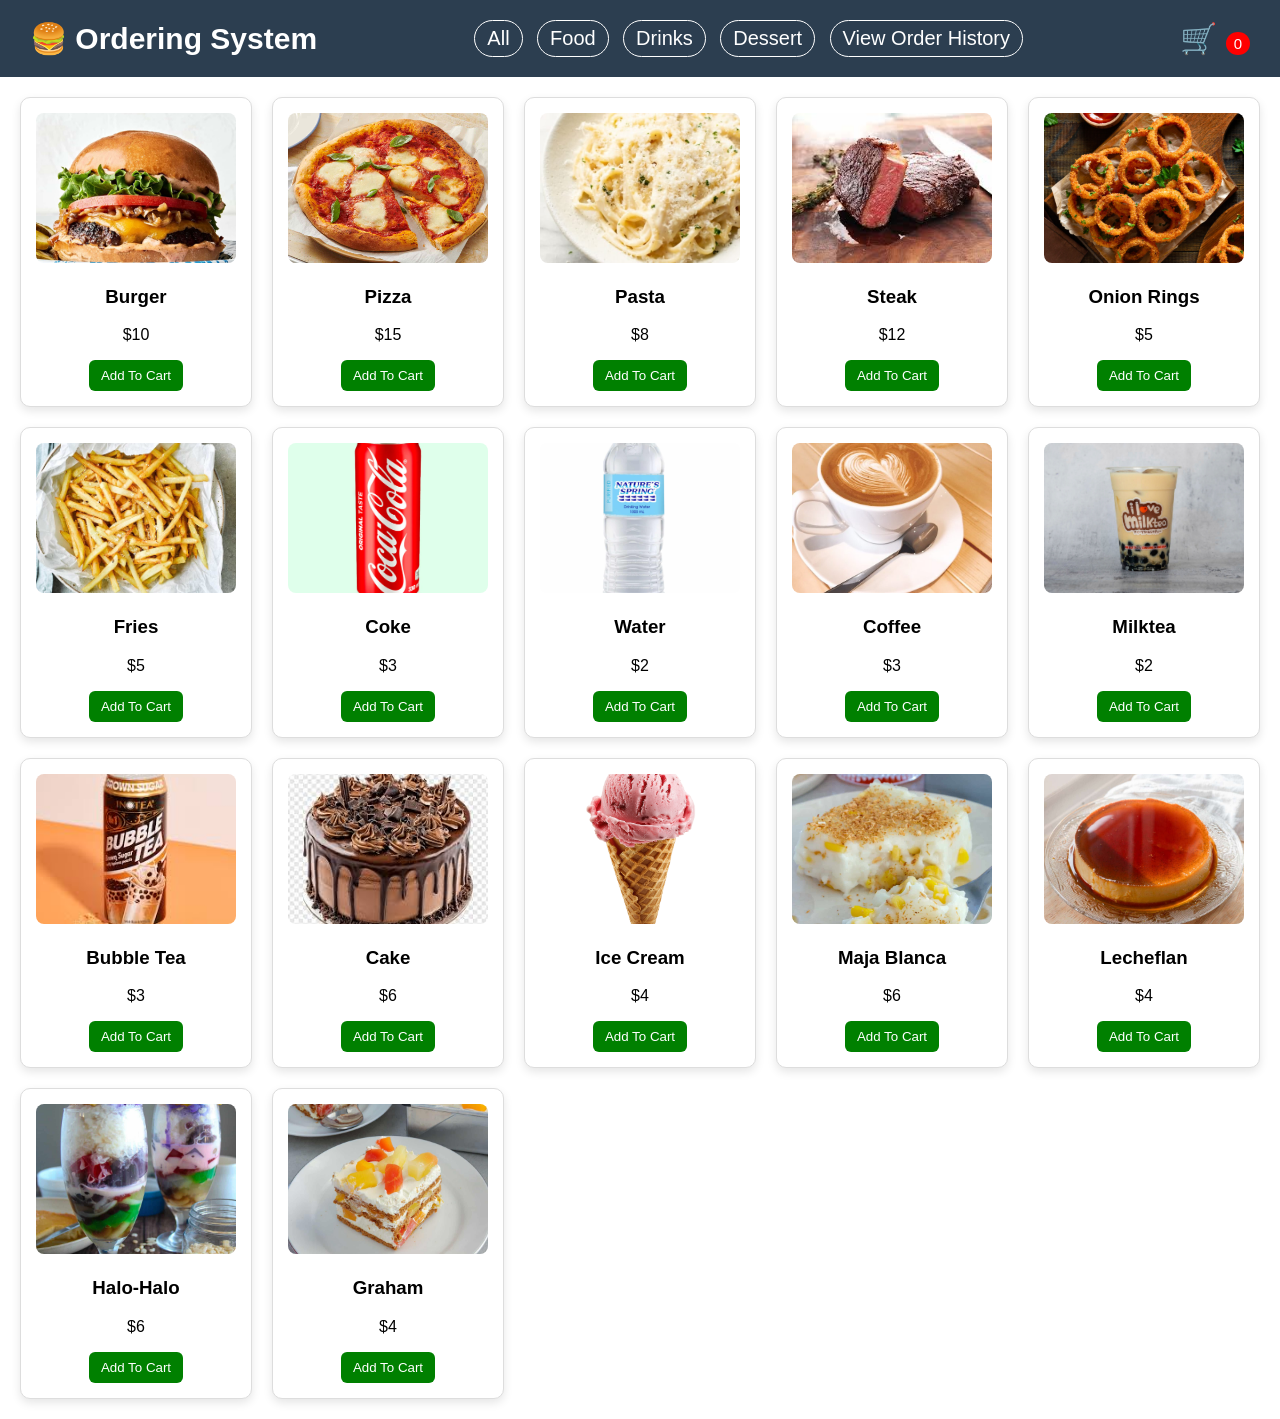
==== index.html @ 7a235441 "Initial commit - Full Stack Ordering System" ====
<!DOCTYPE html>
<html>
<head>
<meta name="viewport" content="width=device-width, initial-scale=1.0">
<title>Visual Ordering Subsystem</title>
<link rel="stylesheet" href="css/style.css">
</head>
<body>

<!-- ================= NAVBAR ================= -->

<nav class="navbar">
  <div class="nav-left">
    <h2>🍔 Ordering System</h2>
  </div>

  <div class="nav-center">
    <button onclick="filterCategory('All')">All</button>
    <button onclick="filterCategory('Food')">Food</button>
    <button onclick="filterCategory('Drinks')">Drinks</button>
    <button onclick="filterCategory('Dessert')">Dessert</button>

    <button onclick="window.location.href='order.html'">
      View Order History
    </button>
  </div>

  <div class="nav-right">
    <div class="cart-icon" onclick="openCart()">
      🛒 <span id="cart-count">0</span>
    </div>
  </div>
</nav>

<!-- ================= PRODUCTS ================= -->

<div class="products-container" id="products"></div>

<!-- ================= CART MODAL ================= -->

<div id="cart-modal" class="modal">
  <div class="modal-content">

    <span class="close" onclick="closeCart()">×</span>

    <h2>Your Cart</h2>

    <div id="cart"></div>
    <h3 id="total"></h3>

    <button id="checkoutBtn" onclick="checkout()">
      Checkout
    </button>

  </div>
</div>

<!-- ================= SUCCESS MODAL ================= -->

<div id="checkout-success" class="success-modal">

  <div class="success-content">

    <h2>✅ Order Successfully Placed!</h2>
    <p>Your order has been saved successfully.</p>

    <button onclick="goToOrders()">
      📦 View Order History
    </button>

    <button onclick="closeSuccess()">
      Close
    </button>

  </div>

</div>

<script src="js/script.js"></script>

</body>
</html>
---- css/style.css ----
body {
  font-family: Arial;
  padding: 0;
  margin: 0;
}

/* ================= NAVBAR ================= */

.navbar {
  display: flex;
  justify-content: space-between;
  align-items: center;
  background: #2c3e50;
  padding: 15px 30px;
  color: white;
  flex-wrap: wrap;
}

.nav-left h2 {
  margin: 0;
  font-size: 30px;

}

.nav-center button {
  background: transparent;
  border: 1px solid white;
  color: white;
  padding: 6px 12px;
  margin: 5px;
  border-radius: 20px;
  cursor: pointer;
  transition: 0.3s;
  font-size: 20px;
}

.nav-center button:hover {
  background: white;
  color: #2c3e50;
}

.nav-right {
  font-size: 20px;
  cursor: pointer;
}

/* Responsive Navbar */
@media (max-width: 768px) {
  .navbar {
    flex-direction: column;
    text-align: center;
  }
  .nav-center{
    margin: 10px 0;
    
  }
}

/* ================= PRODUCTS GRID ================= */

.products-container {
  display: grid;
  grid-template-columns: repeat(auto-fit, minmax(220px, 1fr));
  gap: 20px;
  padding: 20px;
}

/* ================= CARD ================= */

.card {
  border: 1px solid #ddd;
  padding: 15px;
  text-align: center;
  border-radius: 10px;
  box-shadow: 0 4px 10px rgba(0,0,0,0.1);
  background: white;
  transition: transform 0.2s ease;
}

.card:hover {
  transform: translateY(-5px);
}

.card img {
  width: 100%;
  height: 150px;
  object-fit: cover;
  border-radius: 8px;
}

/* ================= BUTTON ================= */

button {
  background: green;
  color: white;
  border: none;
  padding: 8px 12px;
  border-radius: 6px;
  cursor: pointer;
}

button:hover {
  background: darkgreen;
}
button:disabled {
  background: gray;
  cursor: not-allowed;
}

/* ================= CART ICON ================= */

.cart-icon {
  font-size: 30px;
  cursor: pointer;
}

#cart-count {
  background: red;
  color: white;
  border-radius: 50%;
  width: 24px;
  padding: 3px 8px;
  font-size: 15px;
}

/* ================= MODAL ================= */

.modal {
  display: none;
  position: fixed;
  top: 0;
  left: 0;
  width: 100%;
  height: 100%;
  background: rgba(0,0,0,0.5);
}

.modal-content {
  background: white;
  width: 90%;
  max-width: 400px;
  margin: 60px auto;
  padding: 20px;
  border-radius: 10px;
}

.close {
  float: right;
  font-size: 20px;
  cursor: pointer;
}

/* ================= CATEGORY BUTTONS ================= */

.categories {
  margin-bottom: 20px;
}

.categories button {
  background: #3498db;
  color: white;
  border: none;
  padding: 8px 14px;
  margin-right: 10px;
  border-radius: 6px;
  cursor: pointer;
  transition: 0.2s;
}

.categories button:hover {
  background: #2980b9;
}

/* ================= CHECKOUT SUCCESS MODAL ================= */

.success-modal {
  display: none;
  position: fixed;
  top: 0;
  left: 0;
  width: 100%;
  height: 100%;
  background: rgba(0,0,0,0.4);
  justify-content: center;
  align-items: center;
  z-index: 2000;
}

.success-content {
  background: white;
  padding: 30px;
  border-radius: 15px;
  text-align: center;
  animation: pop 0.3s ease;
  box-shadow: 0 10px 30px rgba(0,0,0,0.2);
}

.success-content button {
  margin: 10px;
  background: #3498db;
}

.success-content button:last-child {
  background: #e74c3c;
}

/* Animation */
@keyframes pop {
  from {
    transform: scale(0.7);
    opacity: 0;
  }
  to {
    transform: scale(1);
    opacity: 1;
  }
}
.toast {
  position: fixed;
  top: 20px;
  right: 20px;
  background: #2ecc71;
  color: white;
  padding: 12px 20px;
  border-radius: 8px;
  opacity: 0;
  transform: translateY(-20px);
  transition: all 0.3s ease;
  z-index: 9999;
}

.toast.error {
  background: #e74c3c;
}

.toast.show {
  opacity: 1;
  transform: translateY(0);
}
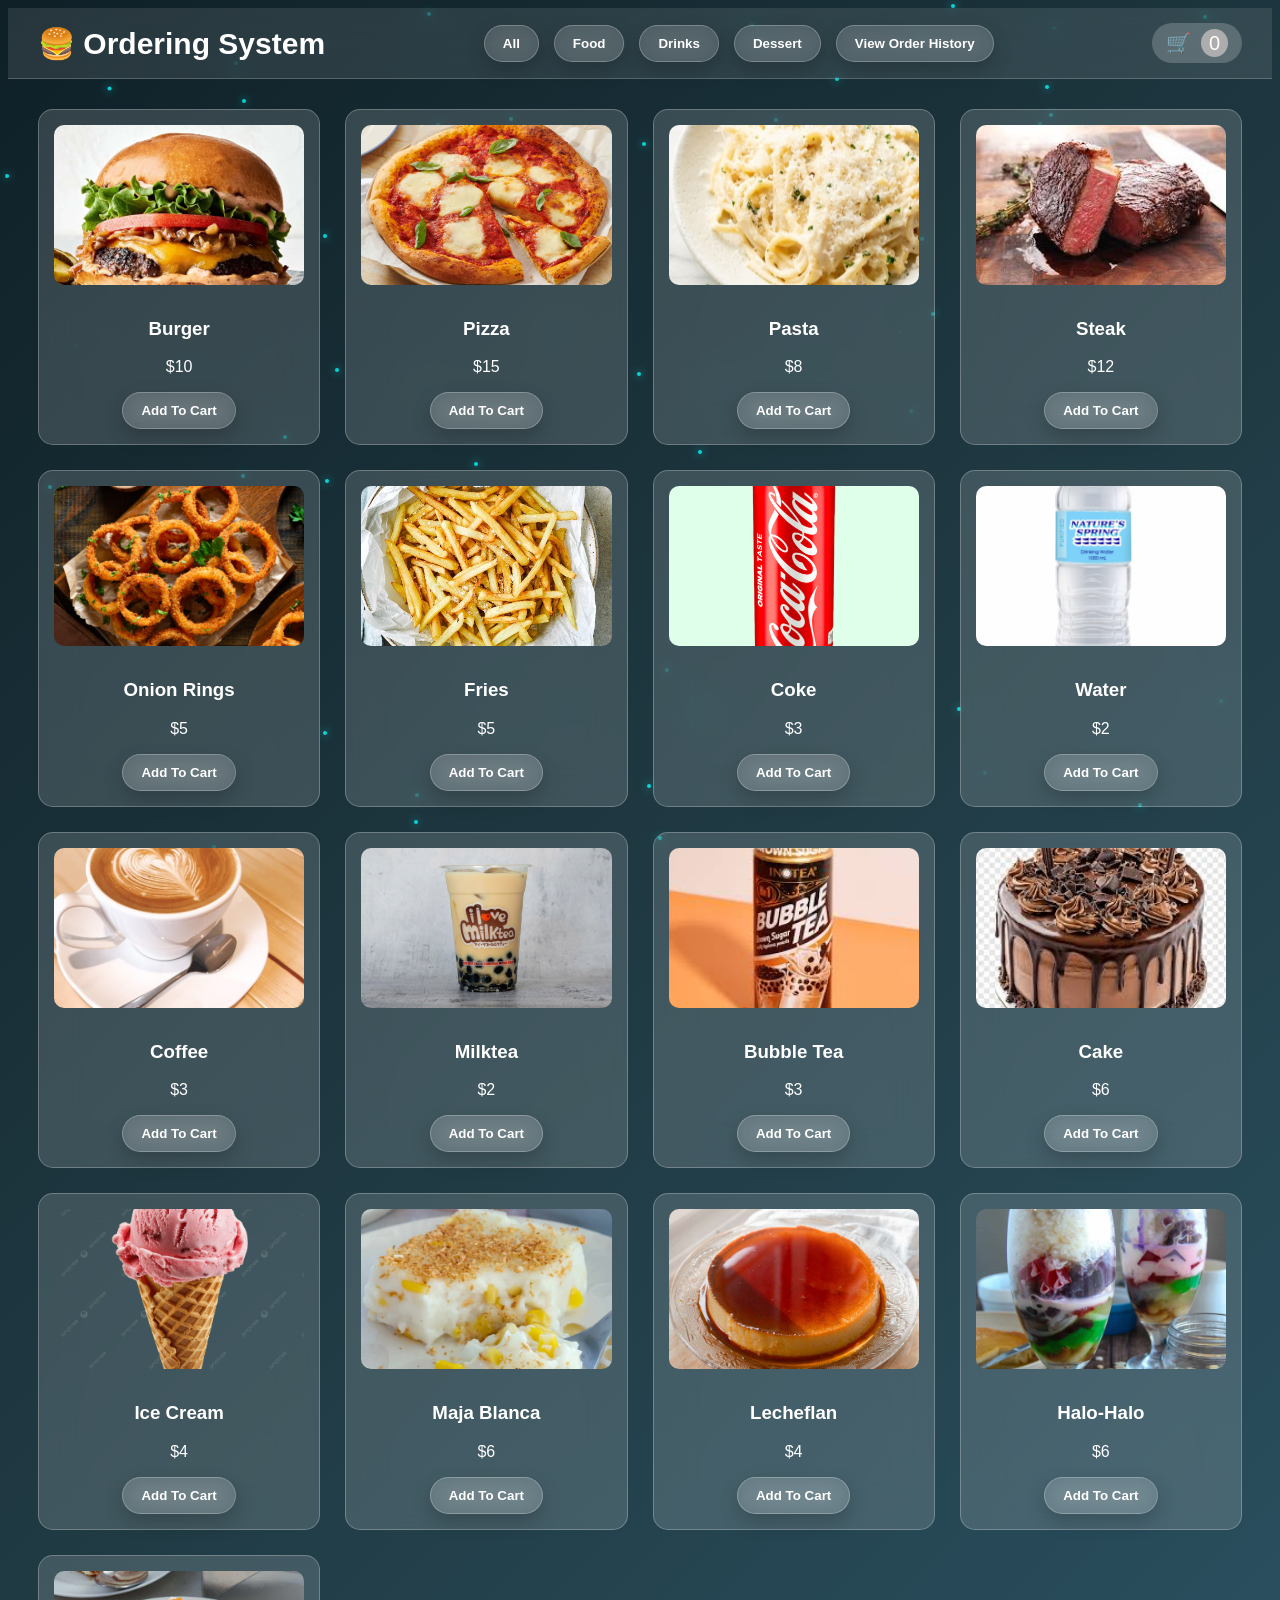
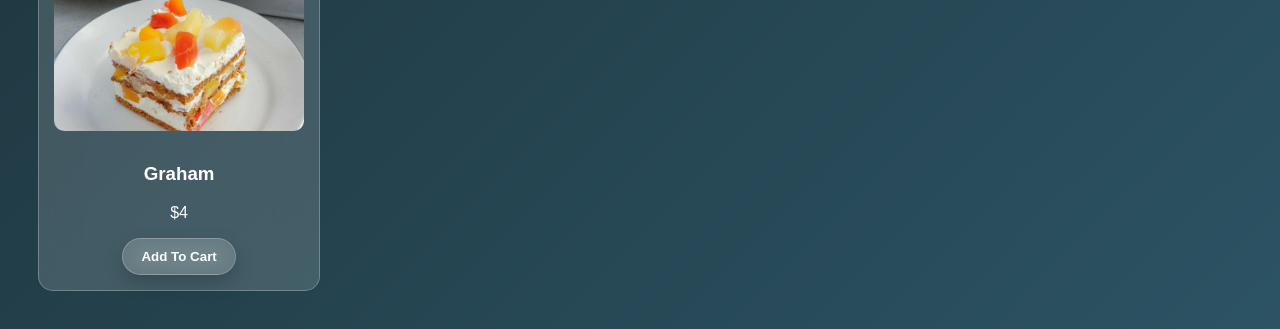
==== commit eb85e999: "git commit -m "Updated styles for a more modern and sleek look, including changes to the navbar, ord" ====
--- a/index.html
+++ b/index.html
@@ -8,7 +8,7 @@
 <body>
 
 <!-- ================= NAVBAR ================= -->
-
+<div class="particles"></div>
 <nav class="navbar">
   <div class="nav-left">
     <h2>🍔 Ordering System</h2>
--- a/css/style.css
+++ b/css/style.css
@@ -1,239 +1,463 @@
-body {
-  font-family: Arial;
-  padding: 0;
-  margin: 0;
-}
-
+/* ================= GLOBAL ================= */
+
+body{
+    font-family: "Poppins", sans-serif;
+    background: linear-gradient(135deg,#0f2027,#203a43,#2c5364);
+    min-height:100vh;
+    color:white;
+}
 /* ================= NAVBAR ================= */
 
-.navbar {
-  display: flex;
-  justify-content: space-between;
-  align-items: center;
-  background: #2c3e50;
-  padding: 15px 30px;
-  color: white;
-  flex-wrap: wrap;
-}
-
-.nav-left h2 {
-  margin: 0;
+.navbar{
+  display:flex;
+  justify-content:space-between;
+  align-items:center;
+
+  padding:15px 30px;
+
+  backdrop-filter: blur(15px);
+  background: rgba(255,255,255,0.1);
+
+  border-bottom:1px solid rgba(255,255,255,0.2);
+  color:white;
+}
+
+.nav-left h2{
+  margin:0;
   font-size: 30px;
-
-}
-
-.nav-center button {
-  background: transparent;
-  border: 1px solid white;
-  color: white;
-  padding: 6px 12px;
-  margin: 5px;
-  border-radius: 20px;
+}
+
+/* NAV BUTTONS */
+.nav-center{
+  display:flex;
+  gap:15px;
+  font-size: 40px
+}
+.nav-center button{
+
+  background: rgba(255,255,255,0.15);
+  border:1px solid rgba(255,255,255,0.3);
+  color:white;
+  padding:8px 14px;
+  border-radius:25px;
+
+  cursor:pointer;
+
+  transition:0.3s;
+}
+
+.nav-center button:hover{
+
+  background: rgba(255,255,255,0.35);
+  transform:translateY(-2px);
+}
+
+/* ================= CART ================= */
+
+.cart-icon{
+
+  font-size:20px;
+  cursor:pointer;
+  background: rgba(255,255,255,0.2);
+  padding:8px 14px;
+  border-radius:20px;
+}
+
+#cart-count{
+
+  background:#adadad;
+
+  padding:3px 8px;
+  border-radius:50%;
+  margin-left:4px;
+}
+
+/* ================= PRODUCTS ================= */
+
+.products-container{
+
+  padding:30px;
+
+  display:grid;
+
+  grid-template-columns:repeat(auto-fit,minmax(230px,1fr));
+
+  gap:25px;
+}
+
+/* ================= CARD ================= */
+
+.card{
+
+  backdrop-filter: blur(20px);
+
+  background: rgba(255,255,255,0.15);
+
+  border:1px solid rgba(255,255,255,0.25);
+
+  border-radius:15px;
+
+  padding:15px;
+
+  text-align:center;
+
+  color:white;
+
+  transition:0.3s;
+}
+
+.card:hover{
+
+  transform: translateY(-8px) scale(1.02);
+
+  box-shadow:0 15px 30px rgba(0,0,0,0.25);
+}
+
+.card img{
+
+  width:100%;
+
+  height:160px;
+
+  object-fit:cover;
+
+  border-radius:10px;
+
+  margin-bottom:10px;
+}
+
+/* ================= BUTTON ================= */
+
+button{
+
+  background: linear-gradient(135deg,#00c6ff,#0072ff);
+
+  border:none;
+
+  color:white;
+
+  padding:8px 14px;
+
+  border-radius:8px;
+
+  cursor:pointer;
+
+  transition:0.25s;
+}
+
+button:hover{
+
+  transform:scale(1.05);
+
+  box-shadow:0 6px 12px rgba(0,0,0,0.2);
+}
+
+button:disabled{
+
+  background:gray;
+
+  cursor:not-allowed;
+}
+
+/* ================= MODAL ================= */
+
+.modal{
+
+  display:none;
+
+  position:fixed;
+
+  top:0;
+  left:0;
+
+  width:100%;
+  height:100%;
+
+  background: rgba(0,0,0,0.45);
+
+  backdrop-filter: blur(6px);
+}
+
+/* MODAL BOX */
+
+.modal-content{
+
+  margin:80px auto;
+
+  width:90%;
+  max-width:420px;
+
+  padding:25px;
+
+  border-radius:15px;
+
+  background: rgba(255,255,255,0.15);
+
+  backdrop-filter: blur(20px);
+
+  border:1px solid rgba(255,255,255,0.3);
+
+  color:white;
+
+  animation: popup .3s ease;
+}
+
+.close{
+
+  float:right;
+
+  font-size:22px;
+
+  cursor:pointer;
+}
+
+/* ================= SUCCESS MODAL ================= */
+
+.success-modal{
+
+  display:none;
+
+  position:fixed;
+
+  top:0;
+  left:0;
+
+  width:100%;
+  height:100%;
+
+  justify-content:center;
+  align-items:center;
+
+  background: rgba(0,0,0,0.4);
+
+  backdrop-filter: blur(8px);
+
+  z-index:999;
+}
+
+.success-content{
+
+  background: rgba(255,255,255,0.2);
+
+  backdrop-filter: blur(20px);
+
+  border:1px solid rgba(255,255,255,0.3);
+
+  padding:35px;
+
+  border-radius:20px;
+
+  text-align:center;
+
+  color:white;
+
+  animation: popup .3s ease;
+}
+
+.success-content button{
+
+  margin:10px;
+}
+
+/* ================= TOAST ================= */
+
+.toast{
+
+  position:fixed;
+
+  top:25px;
+  right:25px;
+
+  background: rgba(0,0,0,0.7);
+
+  backdrop-filter: blur(10px);
+
+  color:white;
+
+  padding:12px 18px;
+
+  border-radius:10px;
+
+  opacity:0;
+
+  transform: translateY(-20px);
+
+  transition:0.3s;
+}
+
+.toast.show{
+
+  opacity:1;
+
+  transform: translateY(0);
+}
+
+/* ================= ANIMATION ================= */
+
+@keyframes popup{
+
+  from{
+
+    transform:scale(.7);
+
+    opacity:0;
+
+  }
+
+  to{
+
+    transform:scale(1);
+
+    opacity:1;
+
+  }
+
+}
+
+/* ================= GLASS BUTTON STYLE (IMPROVED) ================= */
+
+button,
+.nav-center button,
+.history-right button,
+.order-card button,
+.back-btn,
+.categories button {
+
+  position: relative;
+
+  background: rgba(255,255,255,0.12) !important;
+
+  border: 1px solid rgba(255,255,255,0.25) !important;
+
+  backdrop-filter: blur(12px);
+
+  color: white !important;
+
+  padding: 10px 18px;
+
+  border-radius: 30px;
+
   cursor: pointer;
-  transition: 0.3s;
-  font-size: 20px;
-}
-
-.nav-center button:hover {
-  background: white;
-  color: #2c3e50;
-}
-
-.nav-right {
-  font-size: 20px;
-  cursor: pointer;
-}
-
-/* Responsive Navbar */
-@media (max-width: 768px) {
-  .navbar {
-    flex-direction: column;
-    text-align: center;
+
+  font-weight: 600;
+
+  transition: all 0.3s ease;
+
+  overflow: hidden;
+
+  box-shadow: 0 8px 20px rgba(0,0,0,0.2);
+}
+
+/* ================= GLASS RAINBOW LIGHT EFFECT ================= */
+
+button::before {
+
+  content: "";
+
+  position: absolute;
+
+  top: 0;
+
+  left: -100%;
+
+  width: 100%;
+
+  height: 100%;
+
+  background: linear-gradient(
+    120deg,
+    transparent,
+    rgba(255,255,255,0.4),
+    transparent
+  );
+
+  transition: all 0.6s ease;
+
+}
+
+/* ================= HOVER EFFECT ================= */
+
+button:hover,
+.nav-center button:hover,
+.history-right button:hover,
+.order-card button:hover,
+.back-btn:hover,
+.categories button:hover {
+
+  background: rgba(255,255,255,0.3) !important;
+
+  transform: translateY(-4px) scale(1.06);
+
+  border: 1px solid rgba(255,255,255,0.7) !important;
+
+  box-shadow:
+    0 0 15px rgba(0, 200, 255, 0.6),
+    0 0 25px rgba(255, 0, 255, 0.4);
+}
+
+/* Animate the light sweep */
+button:hover::before {
+
+  left: 100%;
+
+}
+
+
+
+/* ================= FLOATING PARTICLE BACKGROUND ================= */
+
+/* ================= FLOATING + MOUSE REACTIVE PARTICLES ================= */
+
+/* ================= FLOATING + MOUSE REACTIVE PARTICLES ================= */
+
+.particles{
+
+  position:fixed;
+  top:0;
+  left:0;
+
+  width:100%;
+  height:100%;
+
+  pointer-events:none;
+  z-index:-1;
+
+  overflow:hidden;
+}
+
+/* Particle */
+
+.particles span{
+
+  position:absolute;
+
+  width:4px;
+  height:4px;
+
+  background:rgba(0,255,255,0.8);
+
+  border-radius:50%;
+
+  box-shadow:0 0 8px rgba(0,255,255,0.8);
+
+  animation: floatUp 20s linear infinite;
+}
+
+/* Floating animation */
+
+@keyframes floatUp{
+
+  0%{
+    transform: translateY(100vh) translateX(0);
+    opacity:0;
   }
-  .nav-center{
-    margin: 10px 0;
-    
+
+  20%{
+    opacity:1;
   }
-}
-
-/* ================= PRODUCTS GRID ================= */
-
-.products-container {
-  display: grid;
-  grid-template-columns: repeat(auto-fit, minmax(220px, 1fr));
-  gap: 20px;
-  padding: 20px;
-}
-
-/* ================= CARD ================= */
-
-.card {
-  border: 1px solid #ddd;
-  padding: 15px;
-  text-align: center;
-  border-radius: 10px;
-  box-shadow: 0 4px 10px rgba(0,0,0,0.1);
-  background: white;
-  transition: transform 0.2s ease;
-}
-
-.card:hover {
-  transform: translateY(-5px);
-}
-
-.card img {
-  width: 100%;
-  height: 150px;
-  object-fit: cover;
-  border-radius: 8px;
-}
-
-/* ================= BUTTON ================= */
-
-button {
-  background: green;
-  color: white;
-  border: none;
-  padding: 8px 12px;
-  border-radius: 6px;
-  cursor: pointer;
-}
-
-button:hover {
-  background: darkgreen;
-}
-button:disabled {
-  background: gray;
-  cursor: not-allowed;
-}
-
-/* ================= CART ICON ================= */
-
-.cart-icon {
-  font-size: 30px;
-  cursor: pointer;
-}
-
-#cart-count {
-  background: red;
-  color: white;
-  border-radius: 50%;
-  width: 24px;
-  padding: 3px 8px;
-  font-size: 15px;
-}
-
-/* ================= MODAL ================= */
-
-.modal {
-  display: none;
-  position: fixed;
-  top: 0;
-  left: 0;
-  width: 100%;
-  height: 100%;
-  background: rgba(0,0,0,0.5);
-}
-
-.modal-content {
-  background: white;
-  width: 90%;
-  max-width: 400px;
-  margin: 60px auto;
-  padding: 20px;
-  border-radius: 10px;
-}
-
-.close {
-  float: right;
-  font-size: 20px;
-  cursor: pointer;
-}
-
-/* ================= CATEGORY BUTTONS ================= */
-
-.categories {
-  margin-bottom: 20px;
-}
-
-.categories button {
-  background: #3498db;
-  color: white;
-  border: none;
-  padding: 8px 14px;
-  margin-right: 10px;
-  border-radius: 6px;
-  cursor: pointer;
-  transition: 0.2s;
-}
-
-.categories button:hover {
-  background: #2980b9;
-}
-
-/* ================= CHECKOUT SUCCESS MODAL ================= */
-
-.success-modal {
-  display: none;
-  position: fixed;
-  top: 0;
-  left: 0;
-  width: 100%;
-  height: 100%;
-  background: rgba(0,0,0,0.4);
-  justify-content: center;
-  align-items: center;
-  z-index: 2000;
-}
-
-.success-content {
-  background: white;
-  padding: 30px;
-  border-radius: 15px;
-  text-align: center;
-  animation: pop 0.3s ease;
-  box-shadow: 0 10px 30px rgba(0,0,0,0.2);
-}
-
-.success-content button {
-  margin: 10px;
-  background: #3498db;
-}
-
-.success-content button:last-child {
-  background: #e74c3c;
-}
-
-/* Animation */
-@keyframes pop {
-  from {
-    transform: scale(0.7);
-    opacity: 0;
+
+  100%{
+    transform: translateY(-20vh) translateX(40px);
+    opacity:0;
   }
-  to {
-    transform: scale(1);
-    opacity: 1;
-  }
-}
-.toast {
-  position: fixed;
-  top: 20px;
-  right: 20px;
-  background: #2ecc71;
-  color: white;
-  padding: 12px 20px;
-  border-radius: 8px;
-  opacity: 0;
-  transform: translateY(-20px);
-  transition: all 0.3s ease;
-  z-index: 9999;
-}
-
-.toast.error {
-  background: #e74c3c;
-}
-
-.toast.show {
-  opacity: 1;
-  transform: translateY(0);
 }
